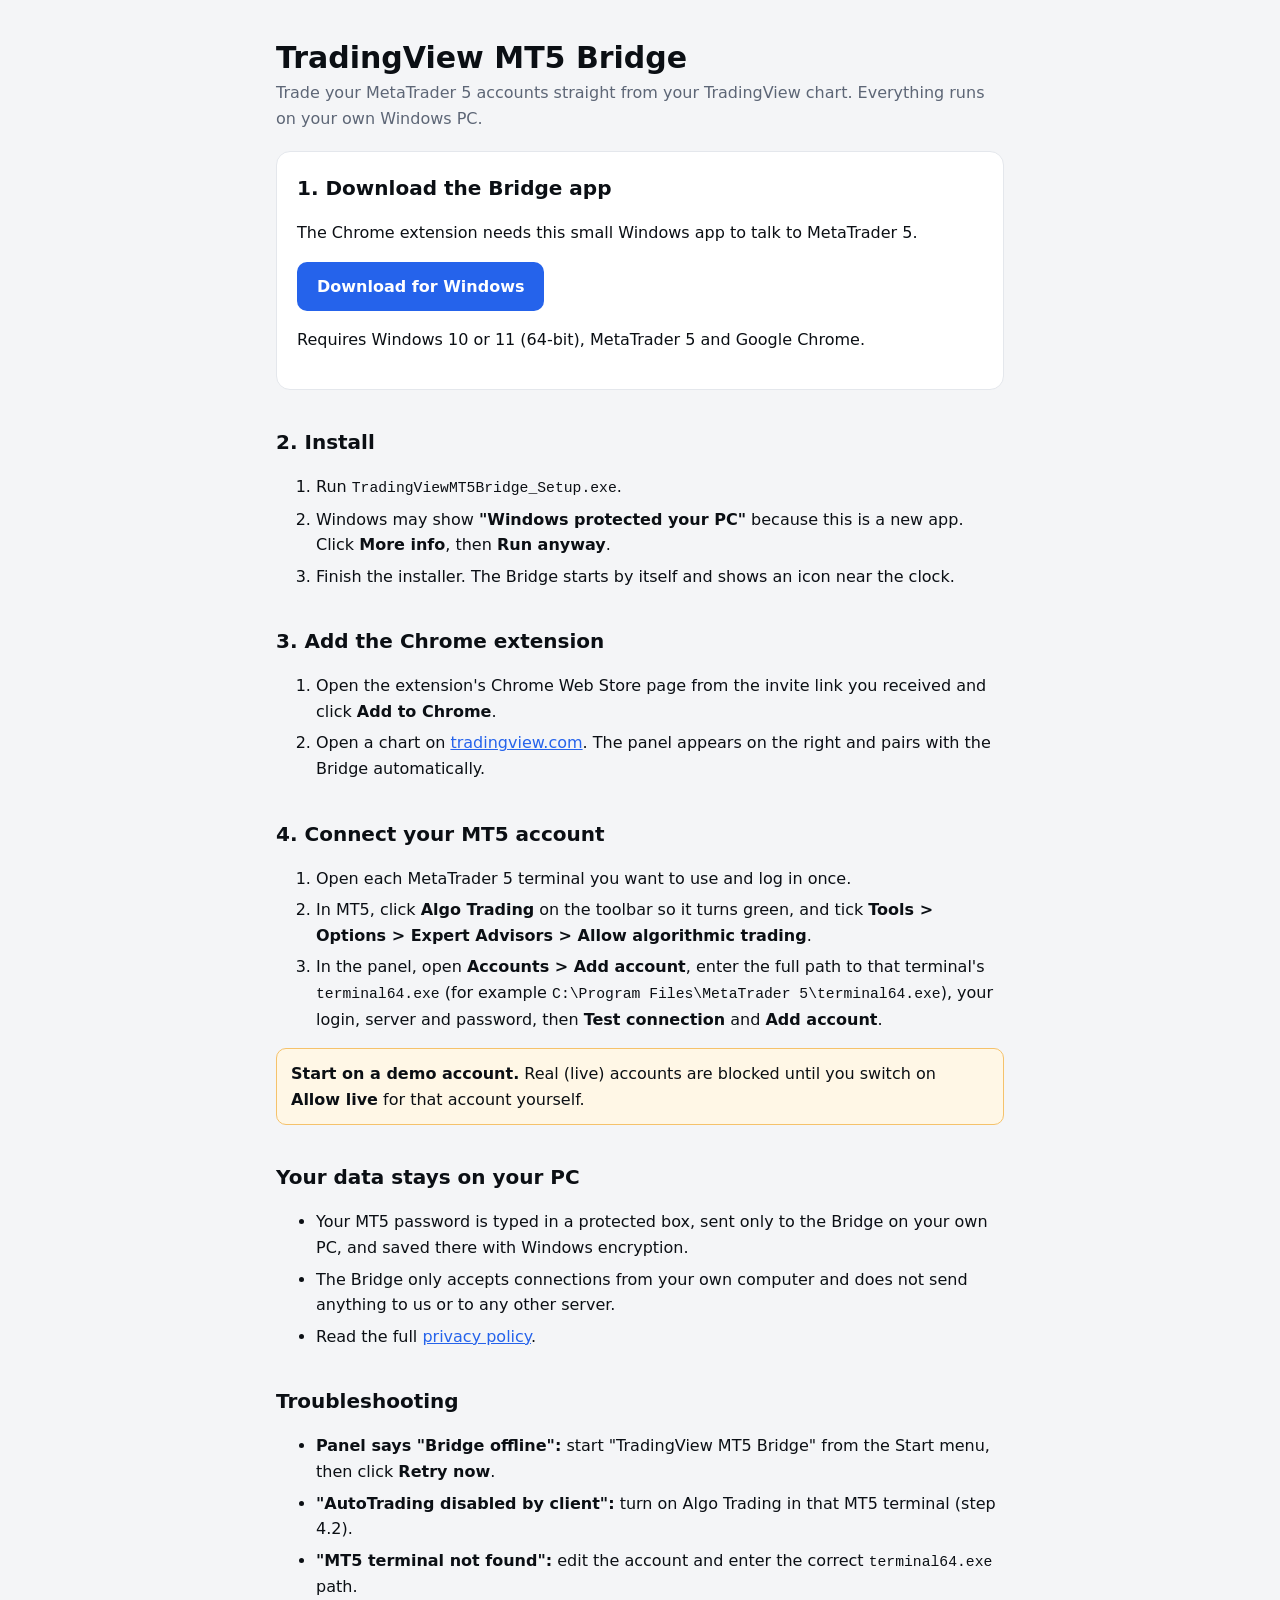
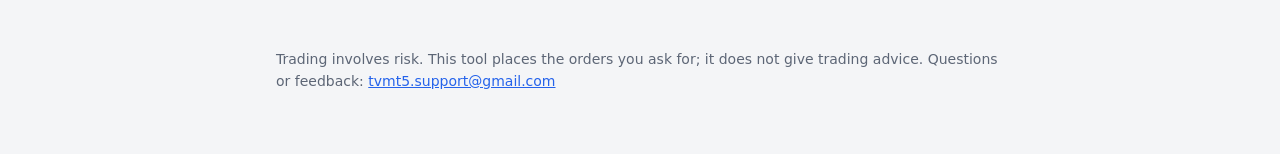
==== index.html @ 685aeb98 "Add install guide and privacy policy Co-Authored-By: Claude Opus 5.5 (1M context) <noreply@anthropic" ====
<!doctype html>
<html lang="en">
<head>
  <meta charset="utf-8">
  <meta name="viewport" content="width=device-width, initial-scale=1">
  <title>TradingView MT5 Bridge</title>
  <meta name="description" content="Place and manage MetaTrader 5 trades from your TradingView chart, using a small app that runs only on your own Windows PC.">
  <link rel="stylesheet" href="style.css">
</head>
<body>
<main>
  <header>
    <h1>TradingView MT5 Bridge</h1>
    <p>Trade your MetaTrader 5 accounts straight from your TradingView chart. Everything runs on your own Windows PC.</p>
  </header>

  <section class="card">
    <h2 style="margin-top:0">1. Download the Bridge app</h2>
    <p>The Chrome extension needs this small Windows app to talk to MetaTrader 5.</p>
    <!-- Replace the link below with the installer on GitHub Releases. -->
    <p><a class="button" href="https://github.com/aqeelahm3d/tvmt5-bridge-releases/releases/latest">Download for Windows</a></p>
    <p>Requires Windows 10 or 11 (64-bit), MetaTrader 5 and Google Chrome.</p>
  </section>

  <h2>2. Install</h2>
  <ol>
    <li>Run <code>TradingViewMT5Bridge_Setup.exe</code>.</li>
    <li>Windows may show <strong>"Windows protected your PC"</strong> because this is a new app. Click <strong>More info</strong>, then <strong>Run anyway</strong>.</li>
    <li>Finish the installer. The Bridge starts by itself and shows an icon near the clock.</li>
  </ol>

  <h2>3. Add the Chrome extension</h2>
  <ol>
    <li>Open the extension's Chrome Web Store page from the invite link you received and click <strong>Add to Chrome</strong>.</li>
    <li>Open a chart on <a href="https://www.tradingview.com/chart/">tradingview.com</a>. The panel appears on the right and pairs with the Bridge automatically.</li>
  </ol>

  <h2>4. Connect your MT5 account</h2>
  <ol>
    <li>Open each MetaTrader 5 terminal you want to use and log in once.</li>
    <li>In MT5, click <strong>Algo Trading</strong> on the toolbar so it turns green, and tick <strong>Tools &gt; Options &gt; Expert Advisors &gt; Allow algorithmic trading</strong>.</li>
    <li>In the panel, open <strong>Accounts &gt; Add account</strong>, enter the full path to that terminal's <code>terminal64.exe</code> (for example <code>C:\Program Files\MetaTrader 5\terminal64.exe</code>), your login, server and password, then <strong>Test connection</strong> and <strong>Add account</strong>.</li>
  </ol>

  <div class="note">
    <strong>Start on a demo account.</strong> Real (live) accounts are blocked until you switch on <strong>Allow live</strong> for that account yourself.
  </div>

  <h2>Your data stays on your PC</h2>
  <ul>
    <li>Your MT5 password is typed in a protected box, sent only to the Bridge on your own PC, and saved there with Windows encryption.</li>
    <li>The Bridge only accepts connections from your own computer and does not send anything to us or to any other server.</li>
    <li>Read the full <a href="privacy.html">privacy policy</a>.</li>
  </ul>

  <h2>Troubleshooting</h2>
  <ul>
    <li><strong>Panel says "Bridge offline":</strong> start "TradingView MT5 Bridge" from the Start menu, then click <strong>Retry now</strong>.</li>
    <li><strong>"AutoTrading disabled by client":</strong> turn on Algo Trading in that MT5 terminal (step 4.2).</li>
    <li><strong>"MT5 terminal not found":</strong> edit the account and enter the correct <code>terminal64.exe</code> path.</li>
  </ul>

  <footer>
    Trading involves risk. This tool places the orders you ask for; it does not give trading advice.
    Questions or feedback: <a href="mailto:tvmt5.support@gmail.com">tvmt5.support@gmail.com</a>
  </footer>
</main>
</body>
</html>
---- style.css ----
:root {
  --bg: #f4f5f7;
  --card: #ffffff;
  --text: #0b0f14;
  --muted: #5d6676;
  --line: #e4e7ec;
  --accent: #2563eb;
  --warn-bg: #fff7e6;
  --warn-line: #f5c26b;
  color-scheme: light;
}

@media (prefers-color-scheme: dark) {
  :root {
    --bg: #0e1115;
    --card: #161a20;
    --text: #e6e8eb;
    --muted: #8b95a5;
    --line: #2e3540;
    --accent: #4f8cff;
    --warn-bg: #2a2214;
    --warn-line: #8a6a2a;
    color-scheme: dark;
  }
}

* { box-sizing: border-box; }

body {
  margin: 0;
  background: var(--bg);
  color: var(--text);
  font: 16px/1.6 Inter, "Segoe UI", system-ui, -apple-system, sans-serif;
}

main {
  max-width: 760px;
  margin: 0 auto;
  padding: 40px 16px 64px;
}

header p { color: var(--muted); margin-top: 4px; }

h1 { margin: 0; font-size: 30px; line-height: 1.2; }
h2 { margin: 36px 0 10px; font-size: 20px; }

.card {
  background: var(--card);
  border: 1px solid var(--line);
  border-radius: 14px;
  padding: 20px;
  margin-top: 20px;
}

.button {
  display: inline-block;
  padding: 12px 20px;
  border-radius: 10px;
  background: var(--accent);
  color: #fff;
  font-weight: 700;
  text-decoration: none;
}

.note {
  background: var(--warn-bg);
  border: 1px solid var(--warn-line);
  border-radius: 10px;
  padding: 12px 14px;
}

ol li, ul li { margin: 6px 0; }

code {
  font-family: Consolas, ui-monospace, monospace;
  font-size: 0.92em;
}

a { color: var(--accent); }

footer { margin-top: 48px; color: var(--muted); font-size: 14px; }
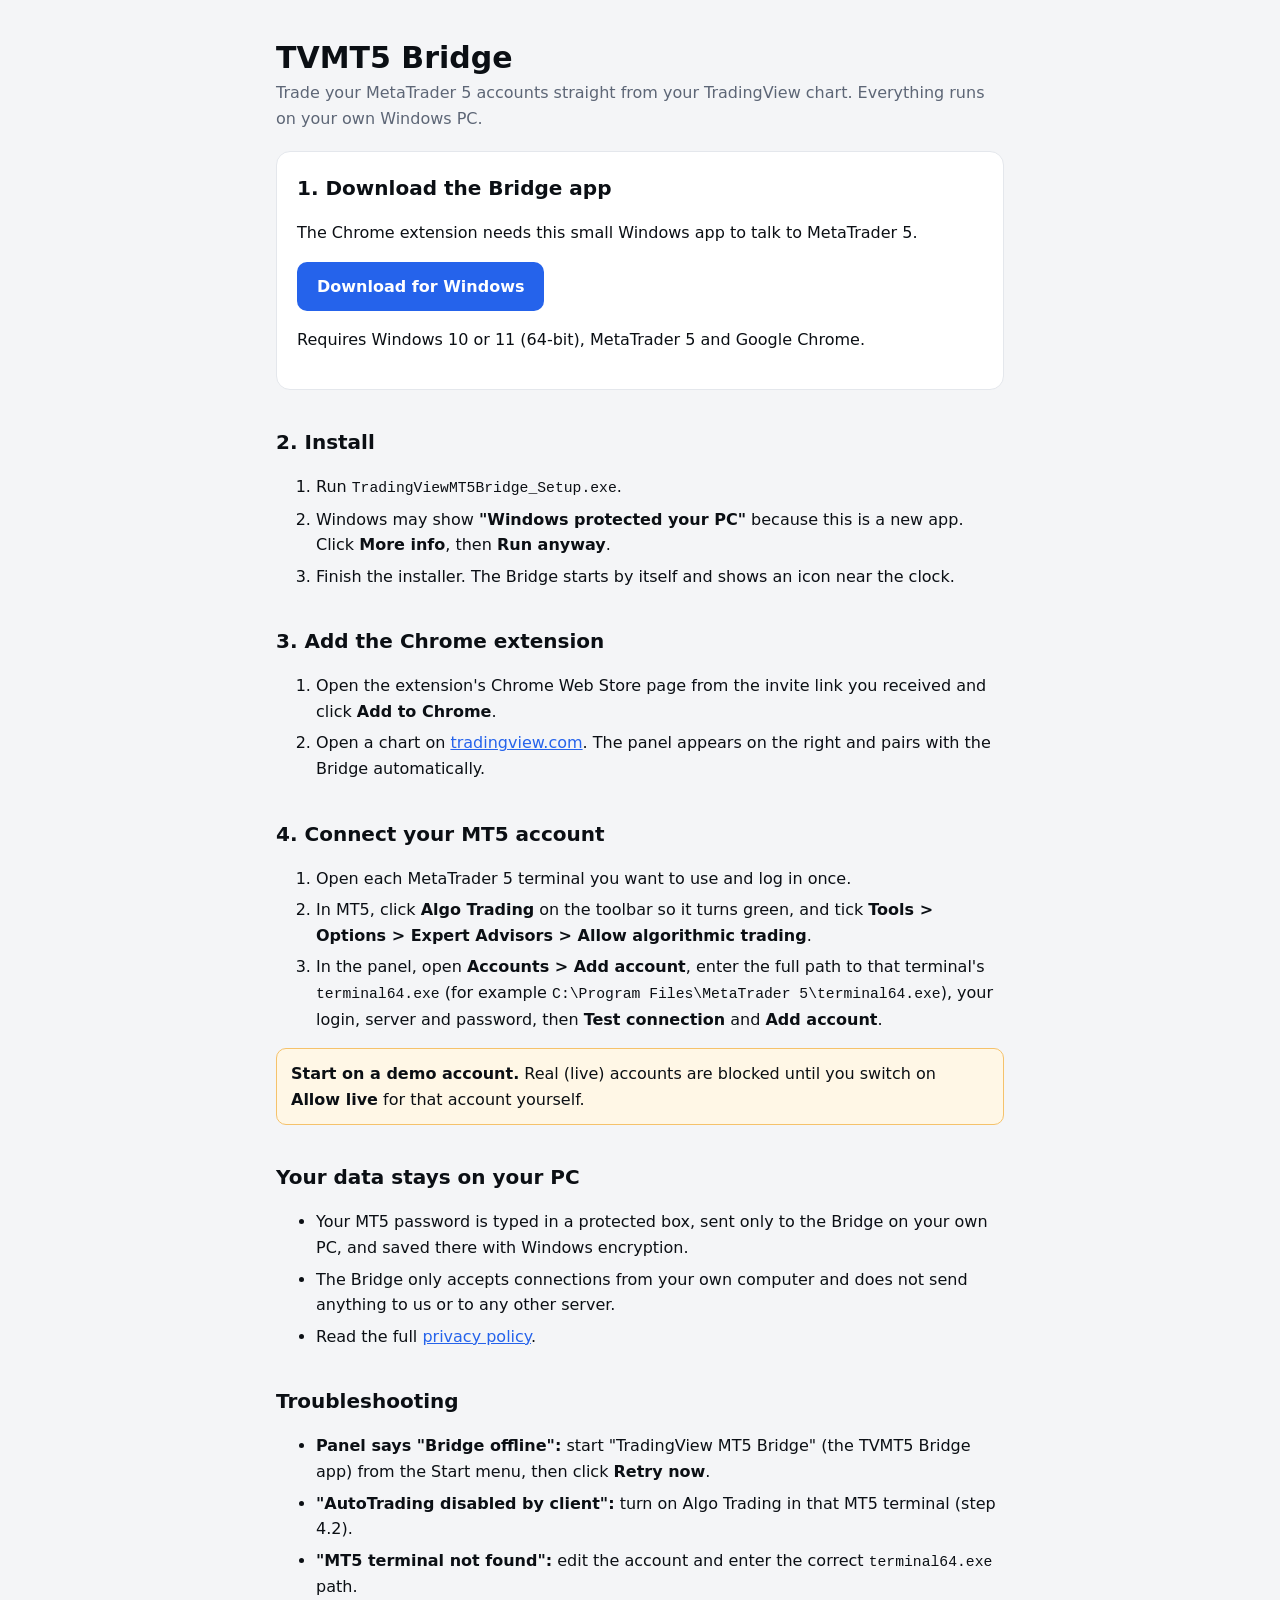
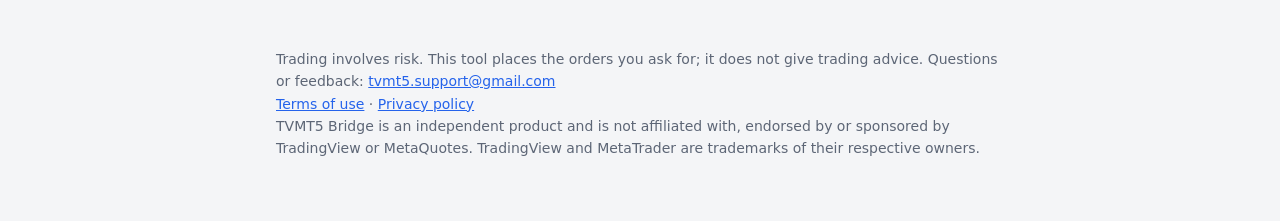
==== commit a4affd6d: "Site: TVMT5 Bridge name, Terms of use, privacy update Co-Authored-By: Claude Opus 5.5 (1M context) <" ====
--- a/index.html
+++ b/index.html
@@ -3,14 +3,14 @@
 <head>
   <meta charset="utf-8">
   <meta name="viewport" content="width=device-width, initial-scale=1">
-  <title>TradingView MT5 Bridge</title>
+  <title>TVMT5 Bridge</title>
   <meta name="description" content="Place and manage MetaTrader 5 trades from your TradingView chart, using a small app that runs only on your own Windows PC.">
   <link rel="stylesheet" href="style.css">
 </head>
 <body>
 <main>
   <header>
-    <h1>TradingView MT5 Bridge</h1>
+    <h1>TVMT5 Bridge</h1>
     <p>Trade your MetaTrader 5 accounts straight from your TradingView chart. Everything runs on your own Windows PC.</p>
   </header>
 
@@ -55,14 +55,17 @@
 
   <h2>Troubleshooting</h2>
   <ul>
-    <li><strong>Panel says "Bridge offline":</strong> start "TradingView MT5 Bridge" from the Start menu, then click <strong>Retry now</strong>.</li>
+    <li><strong>Panel says "Bridge offline":</strong> start "TradingView MT5 Bridge" (the TVMT5 Bridge app) from the Start menu, then click <strong>Retry now</strong>.</li>
     <li><strong>"AutoTrading disabled by client":</strong> turn on Algo Trading in that MT5 terminal (step 4.2).</li>
     <li><strong>"MT5 terminal not found":</strong> edit the account and enter the correct <code>terminal64.exe</code> path.</li>
   </ul>
 
   <footer>
     Trading involves risk. This tool places the orders you ask for; it does not give trading advice.
-    Questions or feedback: <a href="mailto:tvmt5.support@gmail.com">tvmt5.support@gmail.com</a>
+    Questions or feedback: <a href="mailto:tvmt5.support@gmail.com">tvmt5.support@gmail.com</a><br>
+    <a href="terms.html">Terms of use</a> · <a href="privacy.html">Privacy policy</a><br>
+    TVMT5 Bridge is an independent product and is not affiliated with, endorsed by or sponsored by TradingView or MetaQuotes.
+    TradingView and MetaTrader are trademarks of their respective owners.
   </footer>
 </main>
 </body>
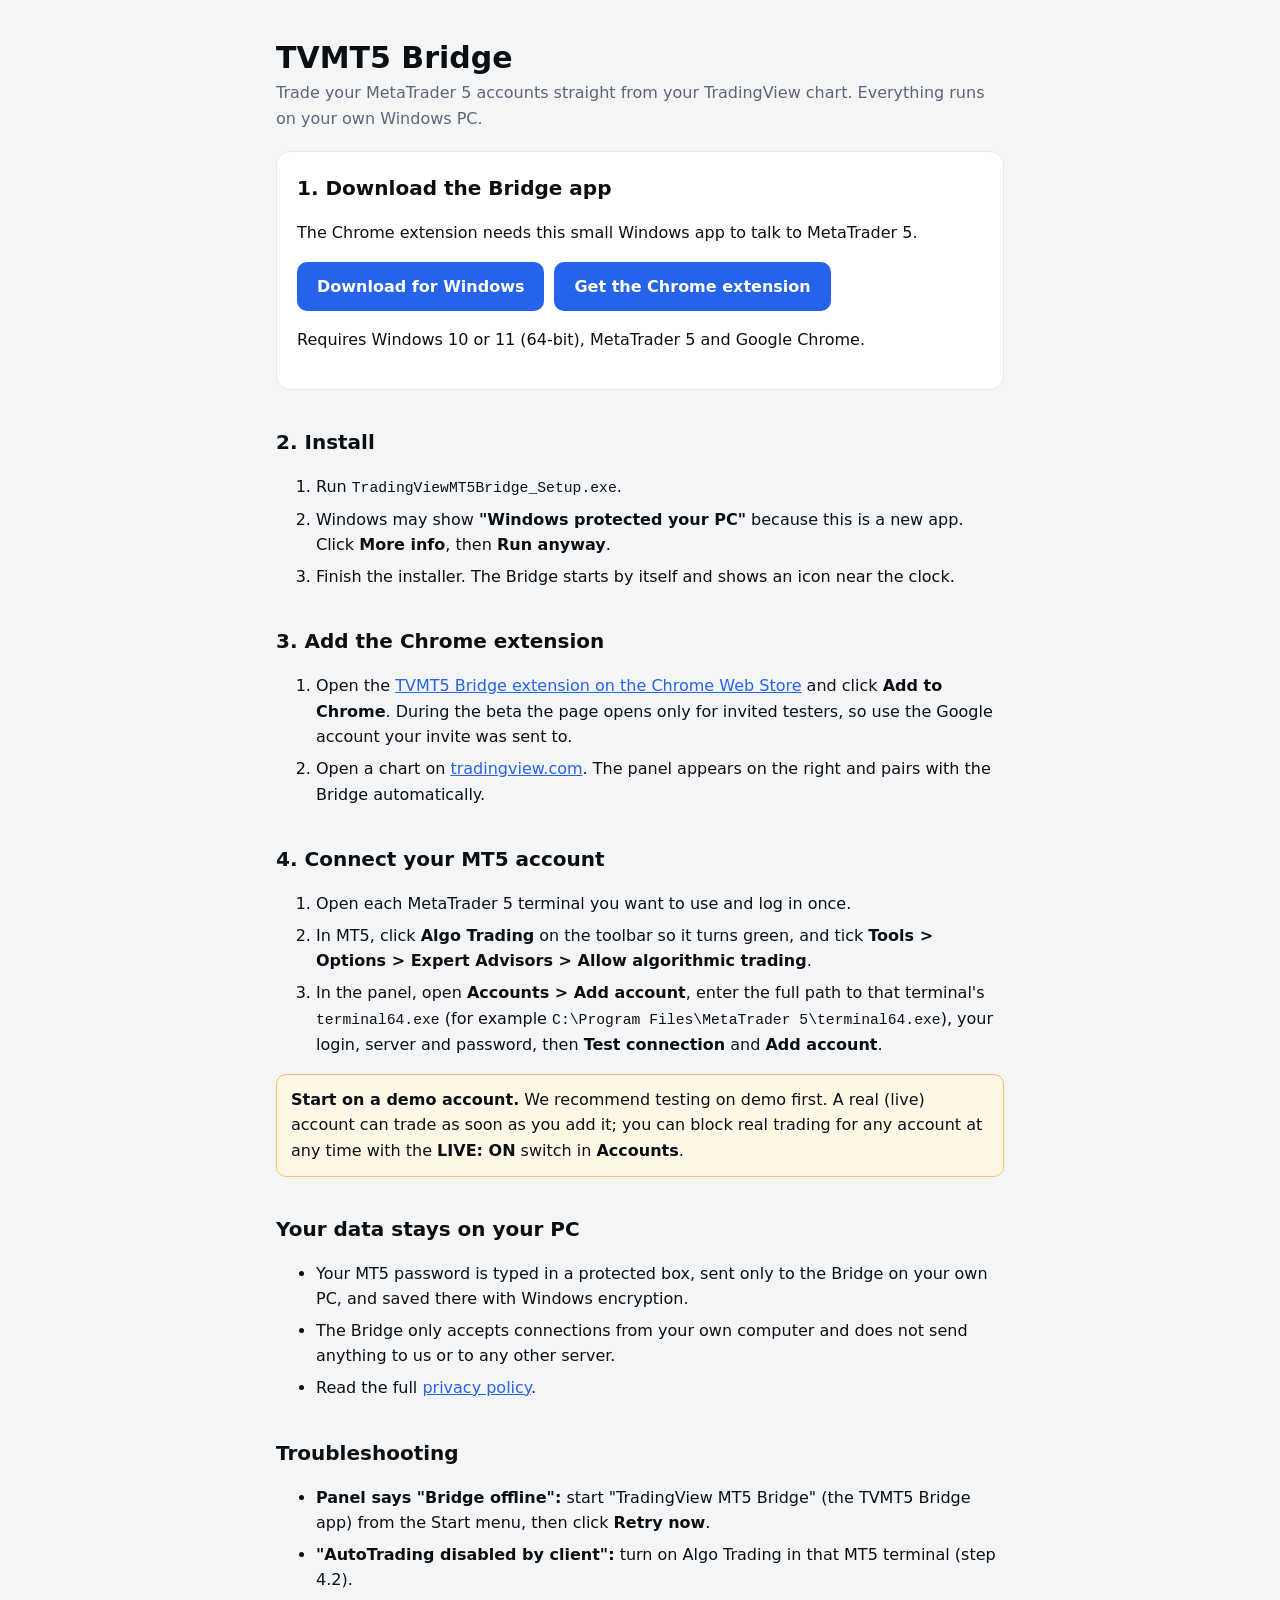
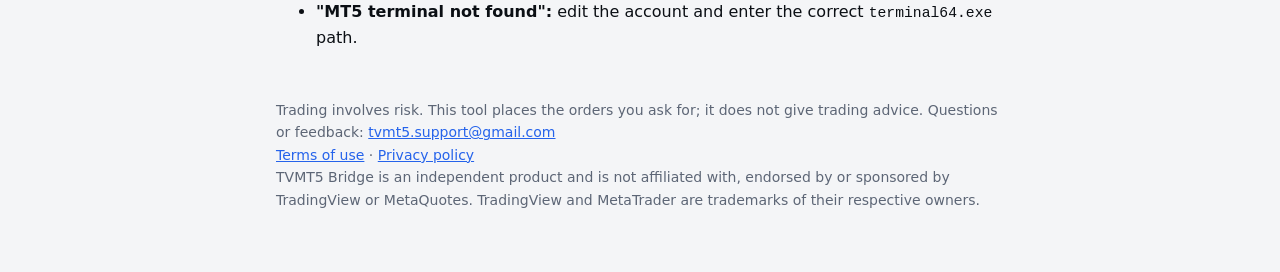
==== commit 145d2c04: "Site: Chrome Web Store link, live account wording" ====
--- a/index.html
+++ b/index.html
@@ -18,7 +18,8 @@
     <h2 style="margin-top:0">1. Download the Bridge app</h2>
     <p>The Chrome extension needs this small Windows app to talk to MetaTrader 5.</p>
     <!-- Replace the link below with the installer on GitHub Releases. -->
-    <p><a class="button" href="https://github.com/aqeelahm3d/tvmt5-bridge-releases/releases/latest">Download for Windows</a></p>
+    <p style="display:flex;flex-wrap:wrap;gap:10px"><a class="button" href="https://github.com/aqeelahm3d/tvmt5-bridge-releases/releases/latest">Download for Windows</a>
+       <a class="button" href="https://chromewebstore.google.com/detail/nofkbfeklecjdmljbfbpcidjacfianfl">Get the Chrome extension</a></p>
     <p>Requires Windows 10 or 11 (64-bit), MetaTrader 5 and Google Chrome.</p>
   </section>
 
@@ -31,7 +32,7 @@
 
   <h2>3. Add the Chrome extension</h2>
   <ol>
-    <li>Open the extension's Chrome Web Store page from the invite link you received and click <strong>Add to Chrome</strong>.</li>
+    <li>Open the <a href="https://chromewebstore.google.com/detail/nofkbfeklecjdmljbfbpcidjacfianfl">TVMT5 Bridge extension on the Chrome Web Store</a> and click <strong>Add to Chrome</strong>. During the beta the page opens only for invited testers, so use the Google account your invite was sent to.</li>
     <li>Open a chart on <a href="https://www.tradingview.com/chart/">tradingview.com</a>. The panel appears on the right and pairs with the Bridge automatically.</li>
   </ol>
 
@@ -43,7 +44,7 @@
   </ol>
 
   <div class="note">
-    <strong>Start on a demo account.</strong> Real (live) accounts are blocked until you switch on <strong>Allow live</strong> for that account yourself.
+    <strong>Start on a demo account.</strong> We recommend testing on demo first. A real (live) account can trade as soon as you add it; you can block real trading for any account at any time with the <strong>LIVE: ON</strong> switch in <strong>Accounts</strong>.
   </div>
 
   <h2>Your data stays on your PC</h2>
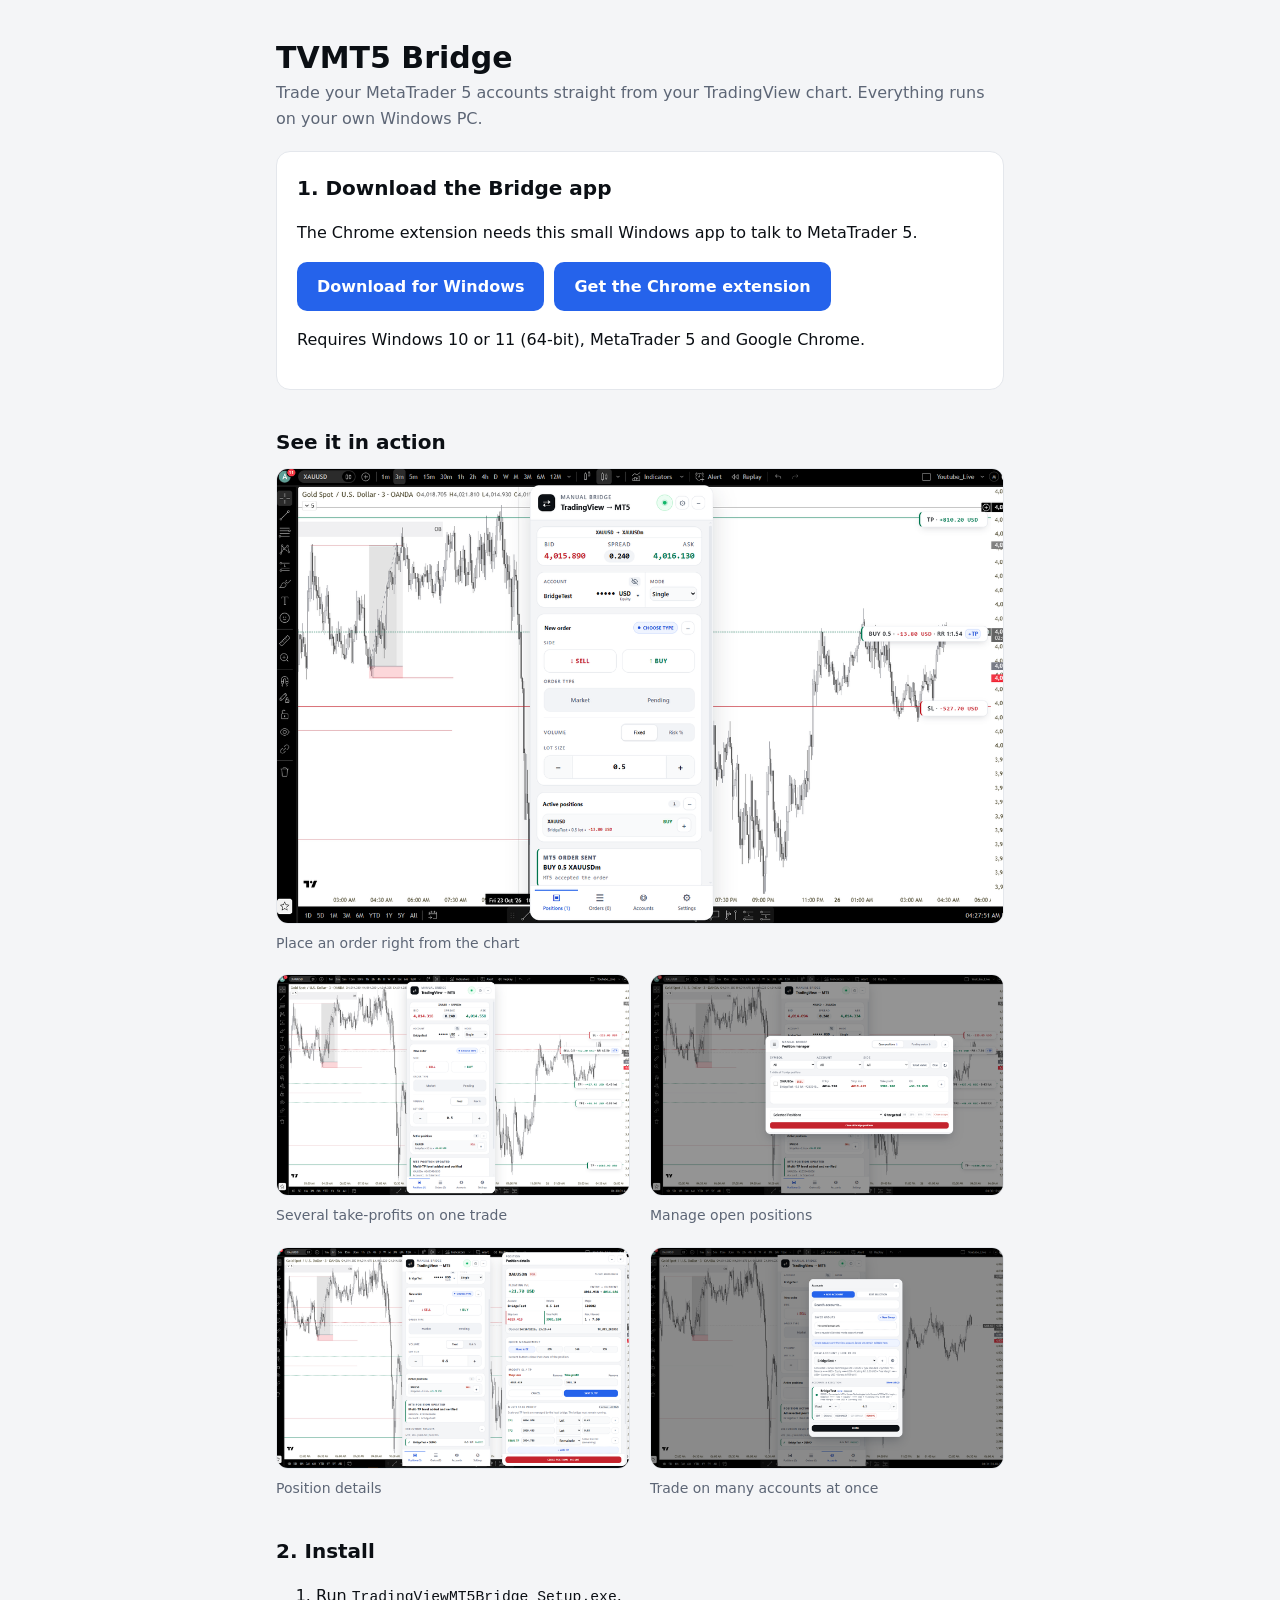
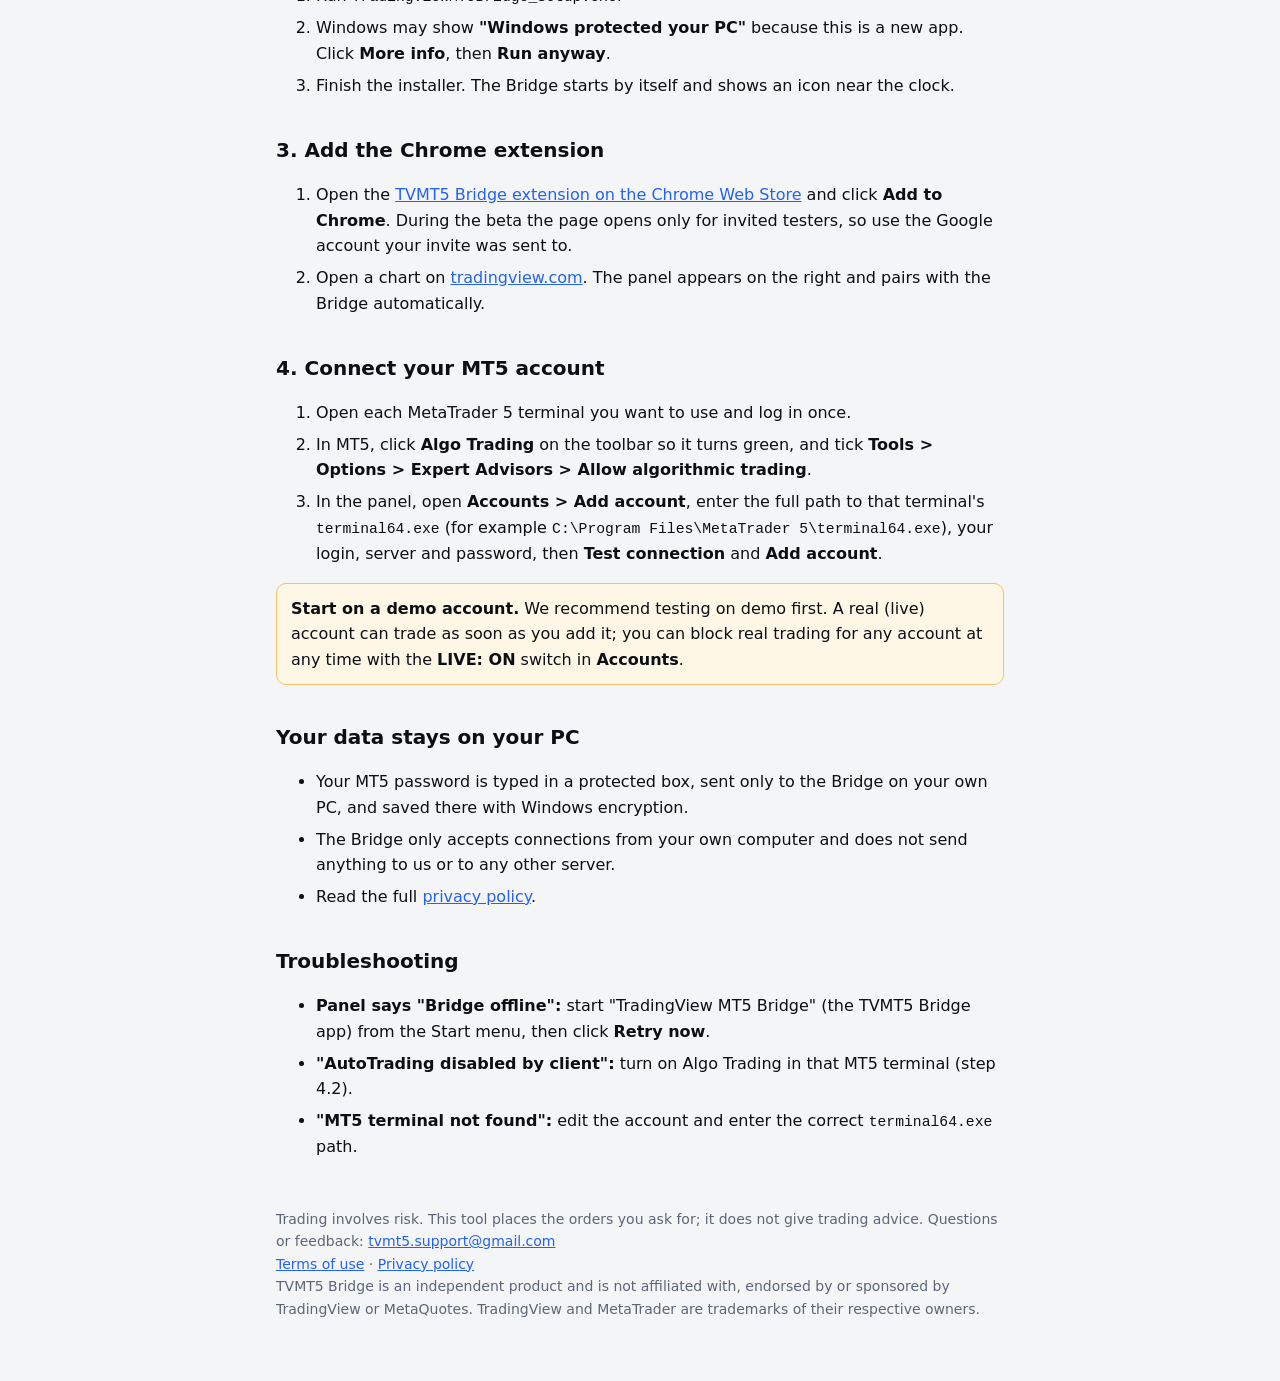
==== commit 46e0ab60: "Site: add See it in action screenshots section" ====
--- a/index.html
+++ b/index.html
@@ -21,6 +21,32 @@
     <p style="display:flex;flex-wrap:wrap;gap:10px"><a class="button" href="https://github.com/aqeelahm3d/tvmt5-bridge-releases/releases/latest">Download for Windows</a>
        <a class="button" href="https://chromewebstore.google.com/detail/nofkbfeklecjdmljbfbpcidjacfianfl">Get the Chrome extension</a></p>
     <p>Requires Windows 10 or 11 (64-bit), MetaTrader 5 and Google Chrome.</p>
+  </section>
+
+  <section class="shots">
+    <h2>See it in action</h2>
+    <figure class="hero">
+      <a href="img/2_market_trade.png"><img src="img/2_market_trade.png" loading="lazy" width="1280" height="800" alt="TradingView chart with the TVMT5 Bridge panel open, a 0.5 lot buy order with stop loss and take profit lines on the chart"></a>
+      <figcaption>Place an order right from the chart</figcaption>
+    </figure>
+    <div class="shots-grid">
+      <figure>
+        <a href="img/3_multi_tp.png"><img src="img/3_multi_tp.png" loading="lazy" width="1280" height="800" alt="A sell trade on the chart with two partial take-profit levels and a final take profit"></a>
+        <figcaption>Several take-profits on one trade</figcaption>
+      </figure>
+      <figure>
+        <a href="img/4_position_manager.png"><img src="img/4_position_manager.png" loading="lazy" width="1280" height="800" alt="Position manager window listing open positions with filters and close buttons"></a>
+        <figcaption>Manage open positions</figcaption>
+      </figure>
+      <figure>
+        <a href="img/5_position_details.png"><img src="img/5_position_details.png" loading="lazy" width="1280" height="800" alt="Position details panel with floating profit, stop loss and take profit editing and quick close buttons"></a>
+        <figcaption>Position details</figcaption>
+      </figure>
+      <figure>
+        <a href="img/7_accounts.png"><img src="img/7_accounts.png" loading="lazy" width="1280" height="800" alt="Accounts window for adding MT5 accounts, saved account groups and per-account lot sizes"></a>
+        <figcaption>Trade on many accounts at once</figcaption>
+      </figure>
+    </div>
   </section>
 
   <h2>2. Install</h2>
--- a/style.css
+++ b/style.css
@@ -79,3 +79,28 @@
 a { color: var(--accent); }
 
 footer { margin-top: 48px; color: var(--muted); font-size: 14px; }
+
+.shots figure { margin: 0; }
+.shots-grid {
+  display: grid;
+  grid-template-columns: repeat(2, minmax(0, 1fr));
+  gap: 20px;
+  margin-top: 20px;
+}
+.shots img {
+  display: block;
+  max-width: 100%;
+  height: auto;
+  border-radius: 12px;
+  border: 1px solid var(--line);
+  background: var(--card);
+}
+.shots figcaption {
+  color: var(--muted);
+  font-size: 14px;
+  margin-top: 8px;
+}
+
+@media (max-width: 640px) {
+  .shots-grid { grid-template-columns: 1fr; }
+}
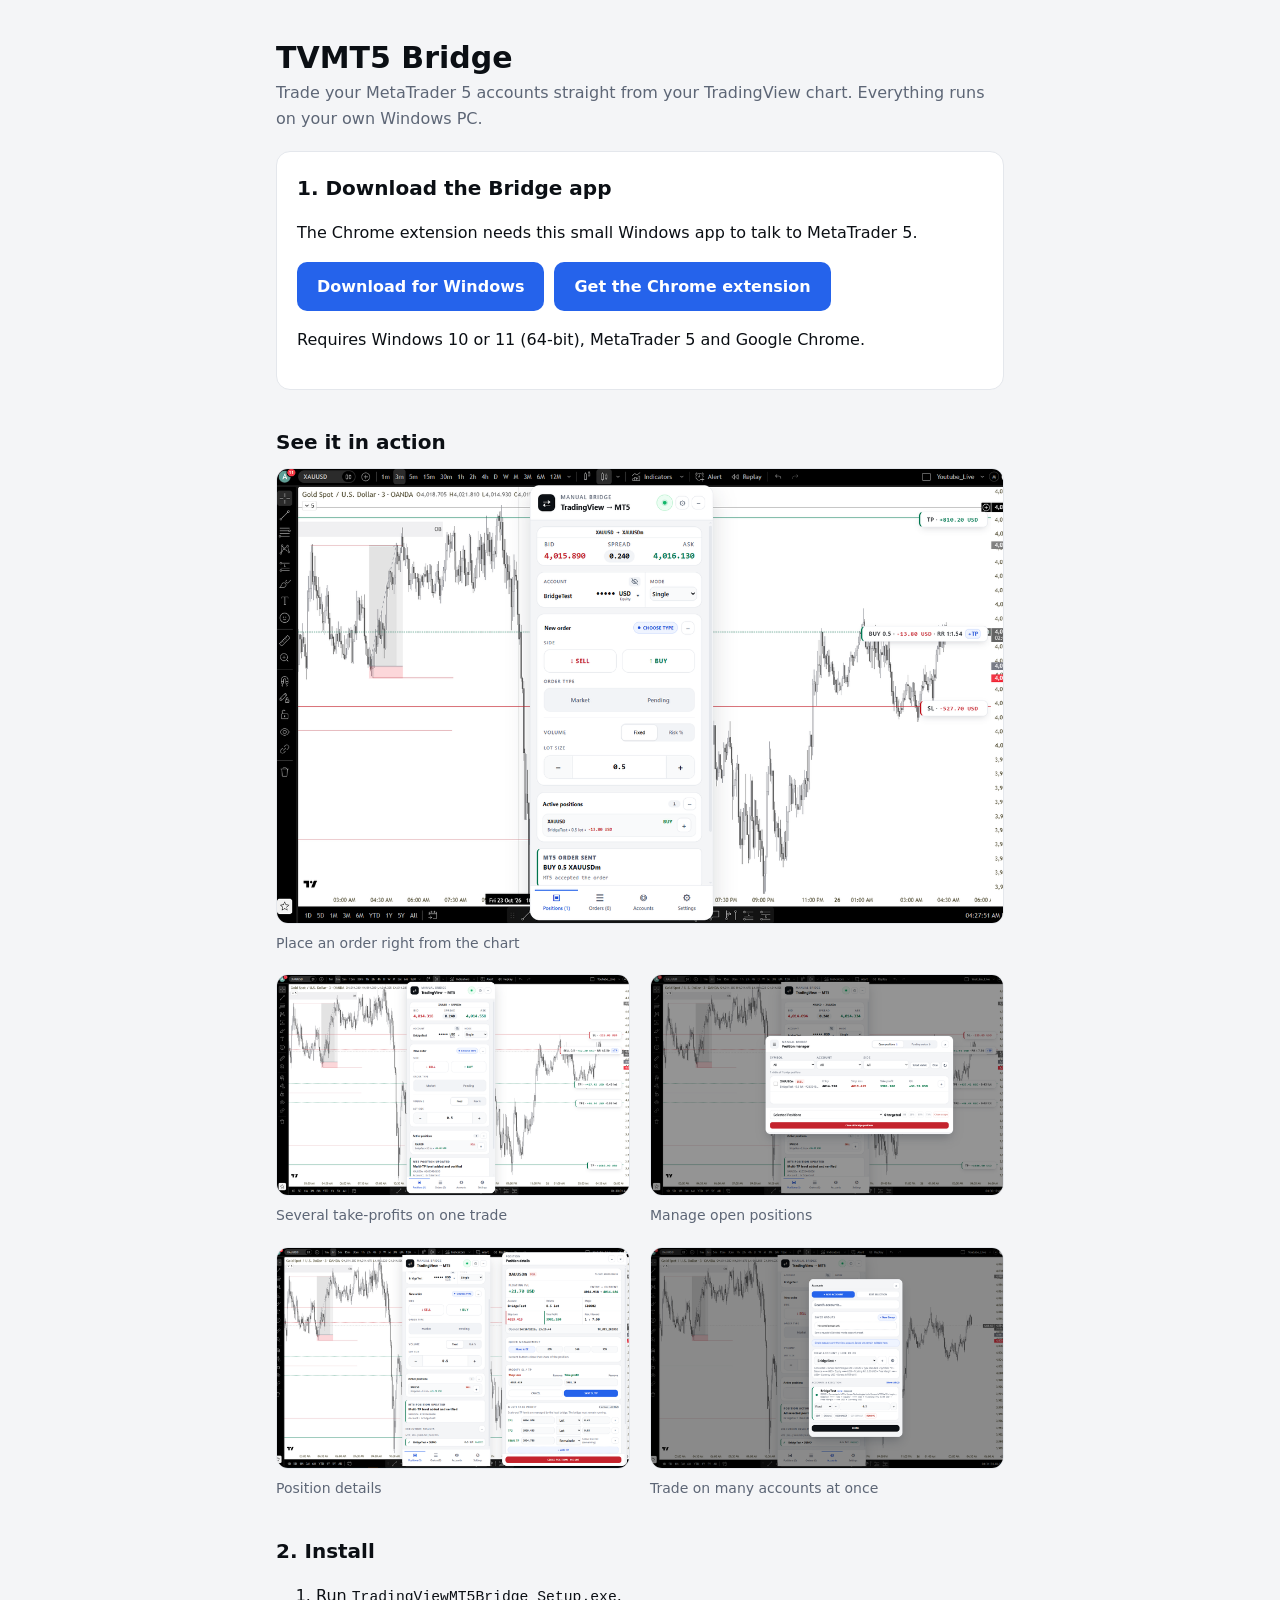
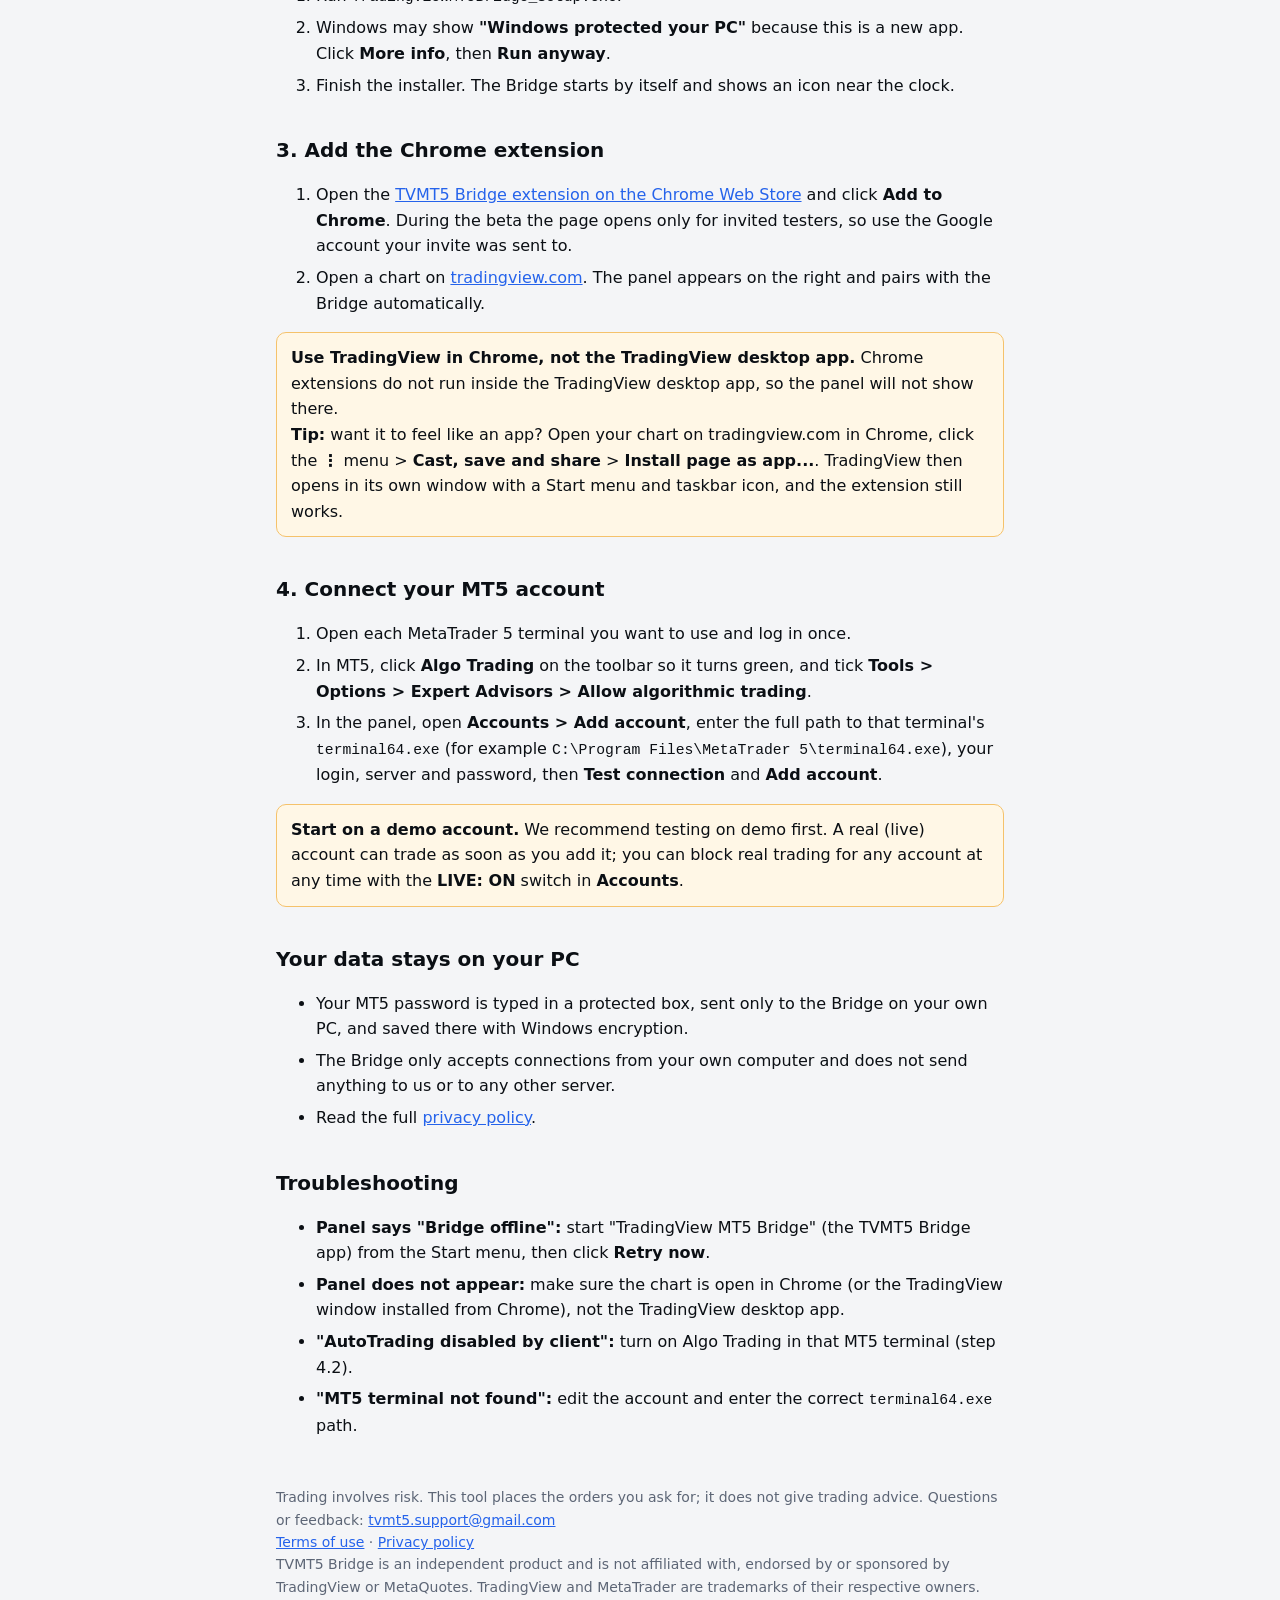
==== commit 0dd34dfd: "Site: Chrome vs desktop app note, install as app tip" ====
--- a/index.html
+++ b/index.html
@@ -61,6 +61,10 @@
     <li>Open the <a href="https://chromewebstore.google.com/detail/nofkbfeklecjdmljbfbpcidjacfianfl">TVMT5 Bridge extension on the Chrome Web Store</a> and click <strong>Add to Chrome</strong>. During the beta the page opens only for invited testers, so use the Google account your invite was sent to.</li>
     <li>Open a chart on <a href="https://www.tradingview.com/chart/">tradingview.com</a>. The panel appears on the right and pairs with the Bridge automatically.</li>
   </ol>
+  <div class="note">
+    <strong>Use TradingView in Chrome, not the TradingView desktop app.</strong> Chrome extensions do not run inside the TradingView desktop app, so the panel will not show there.<br>
+    <strong>Tip:</strong> want it to feel like an app? Open your chart on tradingview.com in Chrome, click the <strong>&#8942;</strong> menu &gt; <strong>Cast, save and share</strong> &gt; <strong>Install page as app...</strong>. TradingView then opens in its own window with a Start menu and taskbar icon, and the extension still works.
+  </div>
 
   <h2>4. Connect your MT5 account</h2>
   <ol>
@@ -83,6 +87,7 @@
   <h2>Troubleshooting</h2>
   <ul>
     <li><strong>Panel says "Bridge offline":</strong> start "TradingView MT5 Bridge" (the TVMT5 Bridge app) from the Start menu, then click <strong>Retry now</strong>.</li>
+    <li><strong>Panel does not appear:</strong> make sure the chart is open in Chrome (or the TradingView window installed from Chrome), not the TradingView desktop app.</li>
     <li><strong>"AutoTrading disabled by client":</strong> turn on Algo Trading in that MT5 terminal (step 4.2).</li>
     <li><strong>"MT5 terminal not found":</strong> edit the account and enter the correct <code>terminal64.exe</code> path.</li>
   </ul>
